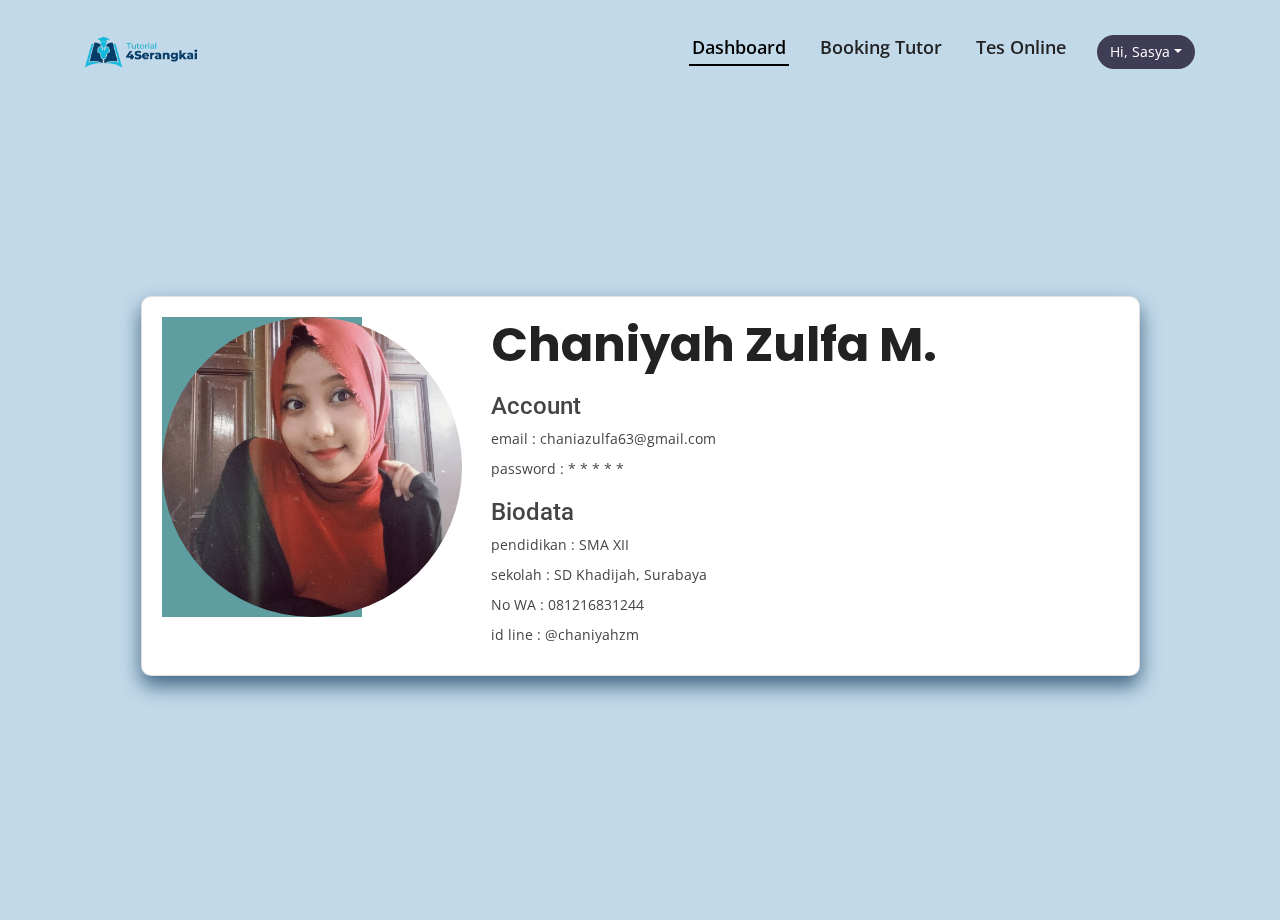
==== profil.html @ 1fc2e5b8 "profile dashboard done" ====
<!DOCTYPE html>
<html lang="en">

<head>
    <meta charset="utf-8">
    <meta content="width=device-width, initial-scale=1.0" name="viewport">

    <title>BOOKING</title>
    <meta content="" name="description">
    <meta content="" name="keywords">

    <!-- Favicons -->
    <link href="assets/img/favicon.png" rel="icon">
    <link href="assets/img/apple-touch-icon.png" rel="apple-touch-icon">

    <!-- Google Fonts -->
    <link href="https://fonts.googleapis.com/css?family=Open+Sans:300,300i,400,400i,600,600i,700,700i|Roboto:300,300i,400,400i,500,500i,600,600i,700,700i|Poppins:300,300i,400,400i,500,500i,600,600i,700,700i" rel="stylesheet">

    <!-- Vendor CSS Files -->
    <link href="assets/vendor/bootstrap/css/bootstrap.min.css" rel="stylesheet">
    <link href="assets/vendor/icofont/icofont.min.css" rel="stylesheet">
    <link href="assets/vendor/boxicons/css/boxicons.min.css" rel="stylesheet">
    <link href="assets/vendor/owl.carousel/assets/owl.carousel.min.css" rel="stylesheet">
    <link href="assets/vendor/venobox/venobox.css" rel="stylesheet">
    <link href="assets/vendor/aos/aos.css" rel="stylesheet">
    <link href="//netdna.bootstrapcdn.com/bootstrap/3.0.0/css/bootstrap.min.css" rel="stylesheet" id="bootstrap-css">
<script src="//netdna.bootstrapcdn.com/bootstrap/3.0.0/js/bootstrap.min.js"></script>
<script src="//code.jquery.com/jquery-1.11.1.min.js"></script>

    <!-- Template Main CSS File -->
    <link href="assets/css/style.css" rel="stylesheet">
    <link href="assets/css/profil_style.css" rel="stylesheet">

    <!-- =======================================================
  * Template Name: BizLand - v1.1.1
  * Template URL: https://bootstrapmade.com/bizland-bootstrap-business-template/
  * Author: BootstrapMade.com
  * License: https://bootstrapmade.com/license/
  ======================================================== -->
</head>

<body>


    <!-- ======= Header ======= -->
    <header id="header" class="fixed-top">
        <div class="container d-flex align-items-center">


            <!-- Uncomment below if you prefer to use an image logo -->
            <a href="index.html" class="logo mr-auto"><img src="assets/img/logo.png" alt=""></a>

            <nav class="nav-menu d-none d-lg-block">
                <ul>
                    <li class="active"><a class="btn-scroll" href="index.html">Dashboard</a></li>
                    <li><a class="btn-scroll" href="#produk">Booking Tutor</a></li>
                    <li><a class="btn-scroll" href="#services">Tes Online</a></li>
                    <li class="drop-down">
                        <button class="btn btn-ok btn-md dropdown-toggle" type="button" id="dropdownMenuButton" data-toggle="dropdown" aria-haspopup="true" aria-expanded="false">Hi, Sasya</button>
                        <ul>
                            <li><a href="#">Profil</a></li>
                            <li><a href="#">Logout</a></li>
                        </ul>
                    </li>
                  

                </ul>
            </nav>
            <!-- .nav-menu -->

        </div>
    </header>
    <!-- End Header -->

    <!-- ======= Hero Section ======= -->
    <section id="hero" class="d-flex" style="margin-top: 20px">
        <div class="container" data-aos="zoom-out" data-aos-delay="100" style=" display: flex;justify-content: center;align-items: center">
            <div class="card" style="">
                <div class="row">
                    <div class="col col-md-4">
                        <div class="firstinfo"><img src="assets/img/me.jpg"/>
                        </div>
                    </div>

                    <div class="col col-md-8">
                        <div class="profileinfo">
                          <h1>Chaniyah Zulfa M.</h1>
                          <h3>Account</h3>
                          <p class="bio">email : chaniazulfa63@gmail.com</p>
                          <p class="bio">password : * * * * *</p>

                          <h3>Biodata</h3>
                          <p class="bio">pendidikan : SMA XII</p>
                          <p class="bio">sekolah : SD Khadijah, Surabaya</p>
                          <p class="bio">No WA :  081216831244</p>
                          <p class="bio">id line : @chaniyahzm</p>

                        </div>
                    </div>

                </div>

              </div>
            </div>
            
        </div>
    </section>
    <!-- End Hero -->

    <!-- Vendor JS Files -->
    <script src="assets/vendor/jquery/jquery.min.js"></script>
    <script src="assets/vendor/bootstrap/js/bootstrap.bundle.min.js"></script>
    <script src="assets/vendor/jquery.easing/jquery.easing.min.js"></script>
    <script src="assets/vendor/php-email-form/validate.js"></script>
    <script src="assets/vendor/waypoints/jquery.waypoints.min.js"></script>
    <script src="assets/vendor/counterup/counterup.min.js"></script>
    <script src="assets/vendor/owl.carousel/owl.carousel.min.js"></script>
    <script src="assets/vendor/isotope-layout/isotope.pkgd.min.js"></script>
    <script src="assets/vendor/venobox/venobox.min.js"></script>
    <script src="assets/vendor/aos/aos.js"></script>

    <!-- Template Main JS File -->
    <script src="assets/js/main.js"></script>

</body>

</html>
---- assets/vendor/venobox/venobox.css ----
/* ------ venobox.css --------*/
.vbox-overlay *, .vbox-overlay *:before, .vbox-overlay *:after{
    -webkit-backface-visibility: hidden;
    -webkit-box-sizing:border-box;
    -moz-box-sizing:border-box;
    box-sizing:border-box;
}
.vbox-overlay * { 
    -webkit-backface-visibility: visible;
    backface-visibility: visible;
}
.vbox-overlay{
    display: -webkit-flex;
    display: flex;
    -webkit-flex-direction: column;
    flex-direction: column;
    -webkit-justify-content: center;
    justify-content: center;
    -webkit-align-items: center;
    align-items: center;
    position: fixed;
    left: 0;
    top: 0;
    bottom: 0;
    right: 0;
    z-index: 999999;
}

/* ----- navigation ----- */
.vbox-title{
    width: 100%;
    height: 40px;
    float: left;
    text-align: center;
    line-height: 28px;
    font-size: 12px;
    padding: 6px 50px;
    overflow: hidden;
    position: fixed;
    display: none;
    left: 0;
    z-index: 89;
}
.vbox-close{
    cursor: pointer;
    position: fixed;
    top: -1px;
    right: 0;
    width: 50px;
    height: 40px;
    padding: 6px;
    display: block;
    background-position:10px center;
    overflow: hidden;
    font-size: 24px;
    line-height: 1;
    text-align: center;
    z-index: 99;
}
.vbox-left{
    cursor: pointer;
    position: fixed;
    left: 0;
    height: 40px;
    overflow: hidden;
    line-height: 28px;
    font-size: 12px;
    z-index: 99;
    display: flex;
    align-items:center;
}
.vbox-num{
    display: inline-block;
    margin: 6px 0 6px 15px;
}
/* ----- Social share ----- */
.vbox-share{
    line-height: 28px;
    font-size: 12px;
    overflow: hidden;
    position: fixed;
    left: 0;
    z-index: 98;
    display: flex;
    align-items:center;
    justify-content: center;
    width: 100%;
    text-align: center;
}
.vbox-share svg{
    max-height: 28px;
    width: 28px;
    z-index: 10;
    margin-left: 12px;
    margin-top: 6px;
    margin-bottom: 6px;
    vertical-align: middle;
}


/* ----- navigation ARROWS ----- */
.vbox-next, .vbox-prev{
    position: fixed;
    top: 50%;
    margin-top: -15px;
    overflow: hidden;
    cursor: pointer;
    display: block;
    width: 45px;
    height: 45px;
    z-index: 99;
}
.vbox-next span, .vbox-prev span{
    position: relative;
    width: 20px;
    height: 20px;
    border: 2px solid transparent;
    border-top-color: #B6B6B6;
    border-right-color: #B6B6B6;
    text-indent: -100px;
    position: absolute;
    top: 8px;
    display: block;
}
.vbox-prev{
    left: 15px;
}
.vbox-next{
    right: 15px;
}
.vbox-prev span{
    left: 10px;
    -ms-transform: rotate(-135deg);
    -webkit-transform: rotate(-135deg);
    transform: rotate(-135deg);
}
.vbox-next span{
    -ms-transform: rotate(45deg);
    -webkit-transform: rotate(45deg);
    transform: rotate(45deg);
    right: 10px;
}
/* ------- inline window ------ */
.vbox-inline{
    width: 420px;
    height: 315px;
    height: 70vh;
    padding: 10px;
    background: #fff;
    margin: 0 auto;
    overflow: auto;
    text-align: left;
}
/* ------- Video & iFrames window ------ */
.venoframe{
    max-width: 100%;
    width: 100%;
    border: none;
    width: 100%;
    height: 260px;
    height: 70vh;
}
.venoframe.vbvid{
    height: 260px;
}
@media (min-width: 768px) {
    .venoframe, .vbox-inline{
        width: 90%;
        height: 360px;
        height: 70vh;
    }
    .venoframe.vbvid{
        width: 640px;
        height: 360px;
    }
}
@media (min-width: 992px) {
    .venoframe, .vbox-inline{
        max-width: 1200px;
        width: 80%;
        height: 540px;
        height: 70vh;
    }
    .venoframe.vbvid{
        width: 960px;
        height: 540px;
    }
}
/* 
Please do NOT edit this part! 
or at least read this note: http://i.imgur.com/7C0ws9e.gif
*/
.vbox-open{
    overflow: hidden;
}
.vbox-container{
    position: absolute;
    left: 0;
    right: 0;
    top: 0;
    bottom: 0;
    overflow-x: hidden;
    overflow-y: scroll;
    overflow-scrolling: touch;
    -webkit-overflow-scrolling: touch;
    z-index: 20;
    max-height: 100%;

}

.vbox-content{
    text-align: center;
    float: left;
    width: 100%;
    position: relative;
    overflow: hidden;
    padding: 20px 4%;
}
.vbox-container img{
    max-width: 100%;
    height: auto;
}
.vbox-figlio{
    box-shadow: 0 0 12px rgba(0,0,0,0.19), 0 6px 6px rgba(0,0,0,0.23);
    max-width: 100%;
    text-align: initial;
}
img.vbox-figlio{
    -webkit-user-select: none;
-khtml-user-select: none;
-moz-user-select: none;
-o-user-select: none;
user-select: none;
}
.vbox-content.swipe-left{
    margin-left: -200px !important;
}
.vbox-content.swipe-right{
    margin-left: 200px !important;
}
.vbox-animated{
    webkit-transition: margin 300ms ease-out;
    transition: margin 300ms ease-out;
}

/* ---------- preloader ----------
 * SPINKIT 
 * http://tobiasahlin.com/spinkit/
-------------------------------- */
.sk-double-bounce,.sk-rotating-plane{width:40px;height:40px;margin:40px auto}.sk-rotating-plane{background-color:#333;-webkit-animation:sk-rotatePlane 1.2s infinite ease-in-out;animation:sk-rotatePlane 1.2s infinite ease-in-out}@-webkit-keyframes sk-rotatePlane{0%{-webkit-transform:perspective(120px) rotateX(0) rotateY(0);transform:perspective(120px) rotateX(0) rotateY(0)}50%{-webkit-transform:perspective(120px) rotateX(-180.1deg) rotateY(0);transform:perspective(120px) rotateX(-180.1deg) rotateY(0)}100%{-webkit-transform:perspective(120px) rotateX(-180deg) rotateY(-179.9deg);transform:perspective(120px) rotateX(-180deg) rotateY(-179.9deg)}}@keyframes sk-rotatePlane{0%{-webkit-transform:perspective(120px) rotateX(0) rotateY(0);transform:perspective(120px) rotateX(0) rotateY(0)}50%{-webkit-transform:perspective(120px) rotateX(-180.1deg) rotateY(0);transform:perspective(120px) rotateX(-180.1deg) rotateY(0)}100%{-webkit-transform:perspective(120px) rotateX(-180deg) rotateY(-179.9deg);transform:perspective(120px) rotateX(-180deg) rotateY(-179.9deg)}}.sk-double-bounce{position:relative}.sk-double-bounce .sk-child{width:100%;height:100%;border-radius:50%;background-color:#333;opacity:.6;position:absolute;top:0;left:0;-webkit-animation:sk-doubleBounce 2s infinite ease-in-out;animation:sk-doubleBounce 2s infinite ease-in-out}.sk-chasing-dots .sk-child,.sk-spinner-pulse,.sk-three-bounce .sk-child{background-color:#333;border-radius:100%}.sk-double-bounce .sk-double-bounce2{-webkit-animation-delay:-1s;animation-delay:-1s}@-webkit-keyframes sk-doubleBounce{0%,100%{-webkit-transform:scale(0);transform:scale(0)}50%{-webkit-transform:scale(1);transform:scale(1)}}@keyframes sk-doubleBounce{0%,100%{-webkit-transform:scale(0);transform:scale(0)}50%{-webkit-transform:scale(1);transform:scale(1)}}.sk-wave{margin:40px auto;width:50px;height:40px;text-align:center;font-size:10px}.sk-wave .sk-rect{background-color:#333;height:100%;width:6px;display:inline-block;-webkit-animation:sk-waveStretchDelay 1.2s infinite ease-in-out;animation:sk-waveStretchDelay 1.2s infinite ease-in-out}.sk-wave .sk-rect1{-webkit-animation-delay:-1.2s;animation-delay:-1.2s}.sk-wave .sk-rect2{-webkit-animation-delay:-1.1s;animation-delay:-1.1s}.sk-wave .sk-rect3{-webkit-animation-delay:-1s;animation-delay:-1s}.sk-wave .sk-rect4{-webkit-animation-delay:-.9s;animation-delay:-.9s}.sk-wave .sk-rect5{-webkit-animation-delay:-.8s;animation-delay:-.8s}@-webkit-keyframes sk-waveStretchDelay{0%,100%,40%{-webkit-transform:scaleY(.4);transform:scaleY(.4)}20%{-webkit-transform:scaleY(1);transform:scaleY(1)}}@keyframes sk-waveStretchDelay{0%,100%,40%{-webkit-transform:scaleY(.4);transform:scaleY(.4)}20%{-webkit-transform:scaleY(1);transform:scaleY(1)}}.sk-wandering-cubes{margin:40px auto;width:40px;height:40px;position:relative}.sk-wandering-cubes .sk-cube{background-color:#333;width:10px;height:10px;position:absolute;top:0;left:0;-webkit-animation:sk-wanderingCube 1.8s ease-in-out -1.8s infinite both;animation:sk-wanderingCube 1.8s ease-in-out -1.8s infinite both}.sk-chasing-dots,.sk-spinner-pulse{width:40px;height:40px;margin:40px auto}.sk-wandering-cubes .sk-cube2{-webkit-animation-delay:-.9s;animation-delay:-.9s}@-webkit-keyframes sk-wanderingCube{0%{-webkit-transform:rotate(0);transform:rotate(0)}25%{-webkit-transform:translateX(30px) rotate(-90deg) scale(.5);transform:translateX(30px) rotate(-90deg) scale(.5)}50%{-webkit-transform:translateX(30px) translateY(30px) rotate(-179deg);transform:translateX(30px) translateY(30px) rotate(-179deg)}50.1%{-webkit-transform:translateX(30px) translateY(30px) rotate(-180deg);transform:translateX(30px) translateY(30px) rotate(-180deg)}75%{-webkit-transform:translateX(0) translateY(30px) rotate(-270deg) scale(.5);transform:translateX(0) translateY(30px) rotate(-270deg) scale(.5)}100%{-webkit-transform:rotate(-360deg);transform:rotate(-360deg)}}@keyframes sk-wanderingCube{0%{-webkit-transform:rotate(0);transform:rotate(0)}25%{-webkit-transform:translateX(30px) rotate(-90deg) scale(.5);transform:translateX(30px) rotate(-90deg) scale(.5)}50%{-webkit-transform:translateX(30px) translateY(30px) rotate(-179deg);transform:translateX(30px) translateY(30px) rotate(-179deg)}50.1%{-webkit-transform:translateX(30px) translateY(30px) rotate(-180deg);transform:translateX(30px) translateY(30px) rotate(-180deg)}75%{-webkit-transform:translateX(0) translateY(30px) rotate(-270deg) scale(.5);transform:translateX(0) translateY(30px) rotate(-270deg) scale(.5)}100%{-webkit-transform:rotate(-360deg);transform:rotate(-360deg)}}.sk-spinner-pulse{-webkit-animation:sk-pulseScaleOut 1s infinite ease-in-out;animation:sk-pulseScaleOut 1s infinite ease-in-out}@-webkit-keyframes sk-pulseScaleOut{0%{-webkit-transform:scale(0);transform:scale(0)}100%{-webkit-transform:scale(1);transform:scale(1);opacity:0}}@keyframes sk-pulseScaleOut{0%{-webkit-transform:scale(0);transform:scale(0)}100%{-webkit-transform:scale(1);transform:scale(1);opacity:0}}.sk-chasing-dots{position:relative;text-align:center;-webkit-animation:sk-chasingDotsRotate 2s infinite linear;animation:sk-chasingDotsRotate 2s infinite linear}.sk-chasing-dots .sk-child{width:60%;height:60%;display:inline-block;position:absolute;top:0;-webkit-animation:sk-chasingDotsBounce 2s infinite ease-in-out;animation:sk-chasingDotsBounce 2s infinite ease-in-out}.sk-chasing-dots .sk-dot2{top:auto;bottom:0;-webkit-animation-delay:-1s;animation-delay:-1s}@-webkit-keyframes sk-chasingDotsRotate{100%{-webkit-transform:rotate(360deg);transform:rotate(360deg)}}@keyframes sk-chasingDotsRotate{100%{-webkit-transform:rotate(360deg);transform:rotate(360deg)}}@-webkit-keyframes sk-chasingDotsBounce{0%,100%{-webkit-transform:scale(0);transform:scale(0)}50%{-webkit-transform:scale(1);transform:scale(1)}}@keyframes sk-chasingDotsBounce{0%,100%{-webkit-transform:scale(0);transform:scale(0)}50%{-webkit-transform:scale(1);transform:scale(1)}}.sk-three-bounce{margin:40px auto;width:80px;text-align:center}.sk-three-bounce .sk-child{width:20px;height:20px;display:inline-block;-webkit-animation:sk-three-bounce 1.4s ease-in-out 0s infinite both;animation:sk-three-bounce 1.4s ease-in-out 0s infinite both}.sk-circle .sk-child:before,.sk-fading-circle .sk-circle:before{display:block;border-radius:100%;content:'';background-color:#333}.sk-three-bounce .sk-bounce1{-webkit-animation-delay:-.32s;animation-delay:-.32s}.sk-three-bounce .sk-bounce2{-webkit-animation-delay:-.16s;animation-delay:-.16s}@-webkit-keyframes sk-three-bounce{0%,100%,80%{-webkit-transform:scale(0);transform:scale(0)}40%{-webkit-transform:scale(1);transform:scale(1)}}@keyframes sk-three-bounce{0%,100%,80%{-webkit-transform:scale(0);transform:scale(0)}40%{-webkit-transform:scale(1);transform:scale(1)}}.sk-circle{margin:40px auto;width:40px;height:40px;position:relative}.sk-circle .sk-child{width:100%;height:100%;position:absolute;left:0;top:0}.sk-circle .sk-child:before{margin:0 auto;width:15%;height:15%;-webkit-animation:sk-circleBounceDelay 1.2s infinite ease-in-out both;animation:sk-circleBounceDelay 1.2s infinite ease-in-out both}.sk-circle .sk-circle2{-webkit-transform:rotate(30deg);-ms-transform:rotate(30deg);transform:rotate(30deg)}.sk-circle .sk-circle3{-webkit-transform:rotate(60deg);-ms-transform:rotate(60deg);transform:rotate(60deg)}.sk-circle .sk-circle4{-webkit-transform:rotate(90deg);-ms-transform:rotate(90deg);transform:rotate(90deg)}.sk-circle .sk-circle5{-webkit-transform:rotate(120deg);-ms-transform:rotate(120deg);transform:rotate(120deg)}.sk-circle .sk-circle6{-webkit-transform:rotate(150deg);-ms-transform:rotate(150deg);transform:rotate(150deg)}.sk-circle .sk-circle7{-webkit-transform:rotate(180deg);-ms-transform:rotate(180deg);transform:rotate(180deg)}.sk-circle .sk-circle8{-webkit-transform:rotate(210deg);-ms-transform:rotate(210deg);transform:rotate(210deg)}.sk-circle .sk-circle9{-webkit-transform:rotate(240deg);-ms-transform:rotate(240deg);transform:rotate(240deg)}.sk-circle .sk-circle10{-webkit-transform:rotate(270deg);-ms-transform:rotate(270deg);transform:rotate(270deg)}.sk-circle .sk-circle11{-webkit-transform:rotate(300deg);-ms-transform:rotate(300deg);transform:rotate(300deg)}.sk-circle .sk-circle12{-webkit-transform:rotate(330deg);-ms-transform:rotate(330deg);transform:rotate(330deg)}.sk-circle .sk-circle2:before{-webkit-animation-delay:-1.1s;animation-delay:-1.1s}.sk-circle .sk-circle3:before{-webkit-animation-delay:-1s;animation-delay:-1s}.sk-circle .sk-circle4:before{-webkit-animation-delay:-.9s;animation-delay:-.9s}.sk-circle .sk-circle5:before{-webkit-animation-delay:-.8s;animation-delay:-.8s}.sk-circle .sk-circle6:before{-webkit-animation-delay:-.7s;animation-delay:-.7s}.sk-circle .sk-circle7:before{-webkit-animation-delay:-.6s;animation-delay:-.6s}.sk-circle .sk-circle8:before{-webkit-animation-delay:-.5s;animation-delay:-.5s}.sk-circle .sk-circle9:before{-webkit-animation-delay:-.4s;animation-delay:-.4s}.sk-circle .sk-circle10:before{-webkit-animation-delay:-.3s;animation-delay:-.3s}.sk-circle .sk-circle11:before{-webkit-animation-delay:-.2s;animation-delay:-.2s}.sk-circle .sk-circle12:before{-webkit-animation-delay:-.1s;animation-delay:-.1s}@-webkit-keyframes sk-circleBounceDelay{0%,100%,80%{-webkit-transform:scale(0);transform:scale(0)}40%{-webkit-transform:scale(1);transform:scale(1)}}@keyframes sk-circleBounceDelay{0%,100%,80%{-webkit-transform:scale(0);transform:scale(0)}40%{-webkit-transform:scale(1);transform:scale(1)}}.sk-cube-grid{width:40px;height:40px;margin:40px auto}.sk-cube-grid .sk-cube{width:33.33%;height:33.33%;background-color:#333;float:left;-webkit-animation:sk-cubeGridScaleDelay 1.3s infinite ease-in-out;animation:sk-cubeGridScaleDelay 1.3s infinite ease-in-out}.sk-cube-grid .sk-cube1{-webkit-animation-delay:.2s;animation-delay:.2s}.sk-cube-grid .sk-cube2{-webkit-animation-delay:.3s;animation-delay:.3s}.sk-cube-grid .sk-cube3{-webkit-animation-delay:.4s;animation-delay:.4s}.sk-cube-grid .sk-cube4{-webkit-animation-delay:.1s;animation-delay:.1s}.sk-cube-grid .sk-cube5{-webkit-animation-delay:.2s;animation-delay:.2s}.sk-cube-grid .sk-cube6{-webkit-animation-delay:.3s;animation-delay:.3s}.sk-cube-grid .sk-cube7{-webkit-animation-delay:0ms;animation-delay:0ms}.sk-cube-grid .sk-cube8{-webkit-animation-delay:.1s;animation-delay:.1s}.sk-cube-grid .sk-cube9{-webkit-animation-delay:.2s;animation-delay:.2s}@-webkit-keyframes sk-cubeGridScaleDelay{0%,100%,70%{-webkit-transform:scale3D(1,1,1);transform:scale3D(1,1,1)}35%{-webkit-transform:scale3D(0,0,1);transform:scale3D(0,0,1)}}@keyframes sk-cubeGridScaleDelay{0%,100%,70%{-webkit-transform:scale3D(1,1,1);transform:scale3D(1,1,1)}35%{-webkit-transform:scale3D(0,0,1);transform:scale3D(0,0,1)}}.sk-fading-circle{margin:40px auto;width:40px;height:40px;position:relative}.sk-fading-circle .sk-circle{width:100%;height:100%;position:absolute;left:0;top:0}.sk-fading-circle .sk-circle:before{margin:0 auto;width:15%;height:15%;-webkit-animation:sk-circleFadeDelay 1.2s infinite ease-in-out both;animation:sk-circleFadeDelay 1.2s infinite ease-in-out both}.sk-fading-circle .sk-circle2{-webkit-transform:rotate(30deg);-ms-transform:rotate(30deg);transform:rotate(30deg)}.sk-fading-circle .sk-circle3{-webkit-transform:rotate(60deg);-ms-transform:rotate(60deg);transform:rotate(60deg)}.sk-fading-circle .sk-circle4{-webkit-transform:rotate(90deg);-ms-transform:rotate(90deg);transform:rotate(90deg)}.sk-fading-circle .sk-circle5{-webkit-transform:rotate(120deg);-ms-transform:rotate(120deg);transform:rotate(120deg)}.sk-fading-circle .sk-circle6{-webkit-transform:rotate(150deg);-ms-transform:rotate(150deg);transform:rotate(150deg)}.sk-fading-circle .sk-circle7{-webkit-transform:rotate(180deg);-ms-transform:rotate(180deg);transform:rotate(180deg)}.sk-fading-circle .sk-circle8{-webkit-transform:rotate(210deg);-ms-transform:rotate(210deg);transform:rotate(210deg)}.sk-fading-circle .sk-circle9{-webkit-transform:rotate(240deg);-ms-transform:rotate(240deg);transform:rotate(240deg)}.sk-fading-circle .sk-circle10{-webkit-transform:rotate(270deg);-ms-transform:rotate(270deg);transform:rotate(270deg)}.sk-fading-circle .sk-circle11{-webkit-transform:rotate(300deg);-ms-transform:rotate(300deg);transform:rotate(300deg)}.sk-fading-circle .sk-circle12{-webkit-transform:rotate(330deg);-ms-transform:rotate(330deg);transform:rotate(330deg)}.sk-fading-circle .sk-circle2:before{-webkit-animation-delay:-1.1s;animation-delay:-1.1s}.sk-fading-circle .sk-circle3:before{-webkit-animation-delay:-1s;animation-delay:-1s}.sk-fading-circle .sk-circle4:before{-webkit-animation-delay:-.9s;animation-delay:-.9s}.sk-fading-circle .sk-circle5:before{-webkit-animation-delay:-.8s;animation-delay:-.8s}.sk-fading-circle .sk-circle6:before{-webkit-animation-delay:-.7s;animation-delay:-.7s}.sk-fading-circle .sk-circle7:before{-webkit-animation-delay:-.6s;animation-delay:-.6s}.sk-fading-circle .sk-circle8:before{-webkit-animation-delay:-.5s;animation-delay:-.5s}.sk-fading-circle .sk-circle9:before{-webkit-animation-delay:-.4s;animation-delay:-.4s}.sk-fading-circle .sk-circle10:before{-webkit-animation-delay:-.3s;animation-delay:-.3s}.sk-fading-circle .sk-circle11:before{-webkit-animation-delay:-.2s;animation-delay:-.2s}.sk-fading-circle .sk-circle12:before{-webkit-animation-delay:-.1s;animation-delay:-.1s}@-webkit-keyframes sk-circleFadeDelay{0%,100%,39%{opacity:0}40%{opacity:1}}@keyframes sk-circleFadeDelay{0%,100%,39%{opacity:0}40%{opacity:1}}.sk-folding-cube{margin:40px auto;width:40px;height:40px;position:relative;-webkit-transform:rotateZ(45deg);transform:rotateZ(45deg)}.sk-folding-cube .sk-cube{float:left;width:50%;height:50%;position:relative;-webkit-transform:scale(1.1);-ms-transform:scale(1.1);transform:scale(1.1)}.sk-folding-cube .sk-cube:before{content:'';position:absolute;top:0;left:0;width:100%;height:100%;background-color:#333;-webkit-animation:sk-foldCubeAngle 2.4s infinite linear both;animation:sk-foldCubeAngle 2.4s infinite linear both;-webkit-transform-origin:100% 100%;-ms-transform-origin:100% 100%;transform-origin:100% 100%}.sk-folding-cube .sk-cube2{-webkit-transform:scale(1.1) rotateZ(90deg);transform:scale(1.1) rotateZ(90deg)}.sk-folding-cube .sk-cube3{-webkit-transform:scale(1.1) rotateZ(180deg);transform:scale(1.1) rotateZ(180deg)}.sk-folding-cube .sk-cube4{-webkit-transform:scale(1.1) rotateZ(270deg);transform:scale(1.1) rotateZ(270deg)}.sk-folding-cube .sk-cube2:before{-webkit-animation-delay:.3s;animation-delay:.3s}.sk-folding-cube .sk-cube3:before{-webkit-animation-delay:.6s;animation-delay:.6s}.sk-folding-cube .sk-cube4:before{-webkit-animation-delay:.9s;animation-delay:.9s}@-webkit-keyframes sk-foldCubeAngle{0%,10%{-webkit-transform:perspective(140px) rotateX(-180deg);transform:perspective(140px) rotateX(-180deg);opacity:0}25%,75%{-webkit-transform:perspective(140px) rotateX(0);transform:perspective(140px) rotateX(0);opacity:1}100%,90%{-webkit-transform:perspective(140px) rotateY(180deg);transform:perspective(140px) rotateY(180deg);opacity:0}}@keyframes sk-foldCubeAngle{0%,10%{-webkit-transform:perspective(140px) rotateX(-180deg);transform:perspective(140px) rotateX(-180deg);opacity:0}25%,75%{-webkit-transform:perspective(140px) rotateX(0);transform:perspective(140px) rotateX(0);opacity:1}100%,90%{-webkit-transform:perspective(140px) rotateY(180deg);transform:perspective(140px) rotateY(180deg);opacity:0}}
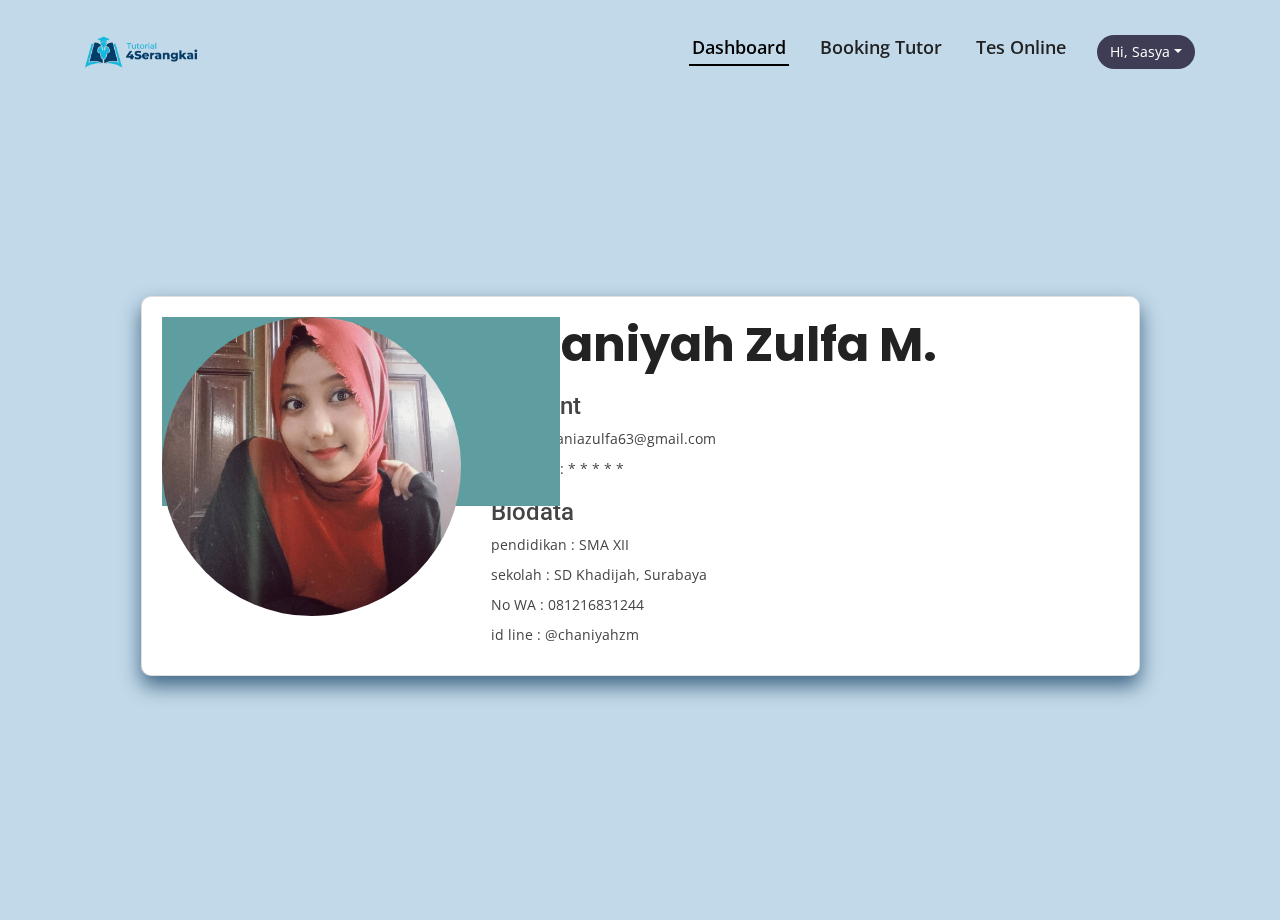
==== commit 099b30f5: "update profile" ====
--- a/profil.html
+++ b/profil.html
@@ -24,8 +24,8 @@
     <link href="assets/vendor/venobox/venobox.css" rel="stylesheet">
     <link href="assets/vendor/aos/aos.css" rel="stylesheet">
     <link href="//netdna.bootstrapcdn.com/bootstrap/3.0.0/css/bootstrap.min.css" rel="stylesheet" id="bootstrap-css">
-<script src="//netdna.bootstrapcdn.com/bootstrap/3.0.0/js/bootstrap.min.js"></script>
-<script src="//code.jquery.com/jquery-1.11.1.min.js"></script>
+    <script src="//netdna.bootstrapcdn.com/bootstrap/3.0.0/js/bootstrap.min.js"></script>
+    <script src="//code.jquery.com/jquery-1.11.1.min.js"></script>
 
     <!-- Template Main CSS File -->
     <link href="assets/css/style.css" rel="stylesheet">
@@ -77,12 +77,12 @@
         <div class="container" data-aos="zoom-out" data-aos-delay="100" style=" display: flex;justify-content: center;align-items: center">
             <div class="card" style="">
                 <div class="row">
-                    <div class="col col-md-4">
+                    <div class="col-lg-4">
                         <div class="firstinfo"><img src="assets/img/me.jpg"/>
                         </div>
                     </div>
 
-                    <div class="col col-md-8">
+                    <div class="col-lg-8">
                         <div class="profileinfo">
                           <h1>Chaniyah Zulfa M.</h1>
                           <h3>Account</h3>
--- a/assets/css/style.css
+++ b/assets/css/style.css
@@ -24,12 +24,11 @@
     text-decoration: none;
 }
 
-
 .btn-ok {
     background-color: #3F3D55;
     border-radius: 50px;
     color: white;
-   /* margin-bottom: 100%;
+    /* margin-bottom: 100%;
 */
 }
 
@@ -95,42 +94,6 @@
     }
 }
 
-
-/*--------------------------------------------------------------
-# Back to top button
---------------------------------------------------------------*/
-
-.back-to-top {
-    position: fixed;
-    display: none;
-    right: 15px;
-    bottom: 15px;
-    z-index: 99999;
-}
-
-.back-to-top i {
-    display: flex;
-    align-items: center;
-    justify-content: center;
-    font-size: 24px;
-    width: 40px;
-    height: 40px;
-    border-radius: 4px;
-    background: #106eea;
-    color: #fff;
-    transition: all 0.4s;
-}
-
-.back-to-top i:hover {
-    background: #3284f1;
-    color: #fff;
-}
-
-
-/*--------------------------------------------------------------
-# Disable aos animation delay on mobile devices
---------------------------------------------------------------*/
-
 @media screen and (max-width: 768px) {
     [data-aos-delay] {
         transition-delay: 0 !important;
@@ -321,7 +284,6 @@
 .nav-menu .drop-down li {
     min-width: 180px;
     position: relative;
-
 }
 
 .nav-menu .drop-down ul a {
@@ -498,18 +460,12 @@
     width: 100%;
     height: 100vh;
     background: #C2D9E9 top left;
-    background-size: cover;
     position: relative;
 }
 
 #hero:before {
-    content: "";
     background: #C2D9E9;
     position: relative;
-    bottom: 0;
-    top: 0;
-    left: 0;
-    right: 0;
 }
 
 #hero .card-custom {
@@ -535,7 +491,7 @@
 
 @media (max-width: 992px) {
     #hero .container {
-        padding-top: 58px;
+        padding-top: 40px;
     }
 }
 
@@ -607,1236 +563,4 @@
     .section-title p {
         width: 50%;
     }
-}
-
-
-/*--------------------------------------------------------------
-# Breadcrumbs
---------------------------------------------------------------*/
-
-.breadcrumbs {
-    padding: 20px 0;
-    background-color: #f1f6fe;
-    min-height: 40px;
-    margin-top: 134px;
-}
-
-@media (max-width: 992px) {
-    .breadcrumbs {
-        margin-top: 58px;
-    }
-}
-
-.breadcrumbs h2 {
-    font-size: 24px;
-    font-weight: 300;
-    margin: 0;
-}
-
-@media (max-width: 992px) {
-    .breadcrumbs h2 {
-        margin: 0 0 10px 0;
-    }
-}
-
-.breadcrumbs ol {
-    display: flex;
-    flex-wrap: wrap;
-    list-style: none;
-    padding: 0;
-    margin: 0;
-    font-size: 14px;
-}
-
-.breadcrumbs ol li+li {
-    padding-left: 10px;
-}
-
-.breadcrumbs ol li+li::before {
-    display: inline-block;
-    padding-right: 10px;
-    color: #6c757d;
-    content: "/";
-}
-
-@media (max-width: 768px) {
-    .breadcrumbs .d-flex {
-        display: block !important;
-    }
-    .breadcrumbs ol {
-        display: block;
-    }
-    .breadcrumbs ol li {
-        display: inline-block;
-    }
-}
-
-
-/*--------------------------------------------------------------
-# Featured Services
---------------------------------------------------------------*/
-
-.featured-services .icon-box {
-    padding: 30px;
-    position: relative;
-    overflow: hidden;
-    background: #fff;
-    box-shadow: 0 0 29px 0 rgba(68, 88, 144, 0.12);
-    transition: all 0.3s ease-in-out;
-    border-radius: 8px;
-    z-index: 1;
-}
-
-.featured-services .icon-box::before {
-    content: '';
-    position: absolute;
-    background: #cbe0fb;
-    right: 0;
-    left: 0;
-    bottom: 0;
-    top: 100%;
-    transition: all 0.3s;
-    z-index: -1;
-}
-
-.featured-services .icon-box:hover::before {
-    background: #106eea;
-    top: 0;
-    border-radius: 0px;
-}
-
-.featured-services .icon {
-    margin-bottom: 15px;
-}
-
-.featured-services .icon i {
-    font-size: 48px;
-    line-height: 1;
-    color: #106eea;
-    transition: all 0.3s ease-in-out;
-}
-
-.featured-services .title {
-    font-weight: 700;
-    margin-bottom: 15px;
-    font-size: 18px;
-}
-
-.featured-services .title a {
-    color: #111;
-}
-
-.featured-services .description {
-    font-size: 15px;
-    line-height: 28px;
-    margin-bottom: 0;
-}
-
-.featured-services .icon-box:hover .title a,
-.featured-services .icon-box:hover .description {
-    color: #fff;
-}
-
-.featured-services .icon-box:hover .icon i {
-    color: #fff;
-}
-
-
-/*--------------------------------------------------------------
-# About
---------------------------------------------------------------*/
-
-.about .content h3 {
-    font-weight: 600;
-    font-size: 26px;
-}
-
-.about .content ul {
-    list-style: none;
-    padding: 0;
-}
-
-.about .content ul li {
-    display: flex;
-    align-items: flex-start;
-    margin-bottom: 35px;
-}
-
-.about .content ul li:first-child {
-    margin-top: 35px;
-}
-
-.about .content ul i {
-    background: #fff;
-    box-shadow: 0px 6px 15px rgba(16, 110, 234, 0.12);
-    font-size: 24px;
-    padding: 20px;
-    margin-right: 15px;
-    color: #106eea;
-    border-radius: 50px;
-}
-
-.about .content ul h5 {
-    font-size: 18px;
-    color: #555555;
-}
-
-.about .content ul p {
-    font-size: 15px;
-}
-
-.about .content p:last-child {
-    margin-bottom: 0;
-}
-
-
-/*--------------------------------------------------------------
-# Skills
---------------------------------------------------------------*/
-
-.skills .progress {
-    height: 50px;
-    display: block;
-    background: none;
-}
-
-.skills .progress .skill {
-    padding: 10px 0;
-    margin: 0 0 6px 0;
-    text-transform: uppercase;
-    display: block;
-    font-weight: 600;
-    font-family: "Poppins", sans-serif;
-    color: #222222;
-}
-
-.skills .progress .skill .val {
-    float: right;
-    font-style: normal;
-}
-
-.skills .progress-bar-wrap {
-    background: #e2eefd;
-}
-
-.skills .progress-bar {
-    width: 1px;
-    height: 10px;
-    transition: .9s;
-    background-color: #106eea;
-}
-
-
-/*--------------------------------------------------------------
-# Counts
---------------------------------------------------------------*/
-
-.counts {
-    padding: 70px 0 60px;
-}
-
-.counts .count-box {
-    padding: 30px 30px 25px 30px;
-    width: 100%;
-    position: relative;
-    text-align: center;
-    background: #f1f6fe;
-}
-
-.counts .count-box i {
-    position: absolute;
-    top: -28px;
-    left: 50%;
-    transform: translateX(-50%);
-    font-size: 24px;
-    background: #106eea;
-    padding: 12px;
-    color: #fff;
-    border-radius: 50px;
-    border: 5px solid #fff;
-}
-
-.counts .count-box span {
-    font-size: 36px;
-    display: block;
-    font-weight: 600;
-    color: #062b5b;
-}
-
-.counts .count-box p {
-    padding: 0;
-    margin: 0;
-    font-family: "Roboto", sans-serif;
-    font-size: 14px;
-}
-
-
-/*--------------------------------------------------------------
-# Clients
---------------------------------------------------------------*/
-
-.clients {
-    padding: 15px 0;
-    text-align: center;
-}
-
-.clients img {
-    max-width: 45%;
-    transition: all 0.4s ease-in-out;
-    display: inline-block;
-    padding: 15px 0;
-}
-
-.clients img:hover {
-    transform: scale(1.15);
-}
-
-@media (max-width: 768px) {
-    .clients img {
-        max-width: 40%;
-    }
-}
-
-
-/*--------------------------------------------------------------
-# Services
---------------------------------------------------------------*/
-
-.services .icon-box {
-    text-align: center;
-    border: 1px solid #e2eefd;
-    padding: 80px 20px;
-    transition: all ease-in-out 0.3s;
-    background: #fff;
-}
-
-.services .icon-box .icon {
-    margin: 0 auto;
-    width: 64px;
-    height: 64px;
-    background: #f1f6fe;
-    border-radius: 4px;
-    border: 1px solid #deebfd;
-    display: flex;
-    align-items: center;
-    justify-content: center;
-    margin-bottom: 20px;
-    transition: ease-in-out 0.3s;
-}
-
-.services .icon-box .icon i {
-    color: #3b8af2;
-    font-size: 28px;
-    transition: ease-in-out 0.3s;
-}
-
-.services .icon-box h4 {
-    font-weight: 700;
-    margin-bottom: 15px;
-    font-size: 24px;
-}
-
-.services .icon-box h4 a {
-    color: #222222;
-    transition: ease-in-out 0.3s;
-}
-
-.services .icon-box p {
-    line-height: 24px;
-    font-size: 14px;
-    margin-bottom: 0;
-}
-
-.services .icon-box:hover {
-    border-color: #fff;
-    box-shadow: 0px 0 25px 0 rgba(16, 110, 234, 0.1);
-}
-
-.services .icon-box:hover h4 a,
-.services .icon-box:hover .icon i {
-    color: #106eea;
-}
-
-.services .icon-box:hover .icon {
-    border-color: #106eea;
-}
-
-
-/*--------------------------------------------------------------
-# Testimonials
---------------------------------------------------------------*/
-
-.testimonials {
-    padding: 80px 0;
-    background: url("../img/testimonials-bg.jpg") no-repeat;
-    background-position: center center;
-    background-size: cover;
-    position: relative;
-}
-
-.testimonials::before {
-    content: "";
-    position: absolute;
-    left: 0;
-    right: 0;
-    top: 0;
-    bottom: 0;
-    background: rgba(0, 0, 0, 0.7);
-}
-
-.testimonials .section-header {
-    margin-bottom: 40px;
-}
-
-.testimonials .testimonial-item {
-    text-align: center;
-    color: #fff;
-}
-
-.testimonials .testimonial-item .testimonial-img {
-    width: 100px;
-    border-radius: 50%;
-    border: 6px solid rgba(255, 255, 255, 0.15);
-    margin: 0 auto;
-}
-
-.testimonials .testimonial-item h3 {
-    font-size: 20px;
-    font-weight: bold;
-    margin: 10px 0 5px 0;
-    color: #fff;
-}
-
-.testimonials .testimonial-item h4 {
-    font-size: 14px;
-    color: #ddd;
-    margin: 0 0 15px 0;
-}
-
-.testimonials .testimonial-item .quote-icon-left,
-.testimonials .testimonial-item .quote-icon-right {
-    color: rgba(255, 255, 255, 0.4);
-    font-size: 26px;
-}
-
-.testimonials .testimonial-item .quote-icon-left {
-    display: inline-block;
-    left: -5px;
-    position: relative;
-}
-
-.testimonials .testimonial-item .quote-icon-right {
-    display: inline-block;
-    right: -5px;
-    position: relative;
-    top: 10px;
-}
-
-.testimonials .testimonial-item p {
-    font-style: italic;
-    margin: 0 auto 15px auto;
-    color: #eee;
-}
-
-.testimonials .owl-nav,
-.testimonials .owl-dots {
-    margin-top: 5px;
-    text-align: center;
-}
-
-.testimonials .owl-dot {
-    display: inline-block;
-    margin: 0 5px;
-    width: 12px;
-    height: 12px;
-    border-radius: 50%;
-    background-color: rgba(255, 255, 255, 0.4) !important;
-}
-
-.testimonials .owl-dot.active {
-    background-color: #106eea !important;
-}
-
-@media (min-width: 1024px) {
-    .testimonials {
-        background-attachment: fixed;
-    }
-}
-
-@media (min-width: 992px) {
-    .testimonials .testimonial-item p {
-        width: 80%;
-    }
-}
-
-
-/*--------------------------------------------------------------
-# Portfolio
---------------------------------------------------------------*/
-
-.portfolio #portfolio-flters {
-    padding: 0;
-    margin: 0 auto 15px auto;
-    list-style: none;
-    text-align: center;
-    border-radius: 50px;
-    padding: 2px 15px;
-}
-
-.portfolio #portfolio-flters li {
-    cursor: pointer;
-    display: inline-block;
-    padding: 10px 15px 8px 15px;
-    font-size: 16px;
-    font-weight: 600;
-    line-height: 1;
-    text-transform: uppercase;
-    color: #444444;
-    margin-bottom: 5px;
-    transition: all 0.3s ease-in-out;
-}
-
-.portfolio #portfolio-flters li:hover,
-.portfolio #portfolio-flters li.filter-active {
-    color: #106eea;
-}
-
-.portfolio #portfolio-flters li:last-child {
-    margin-right: 0;
-}
-
-.portfolio .portfolio-item {
-    margin-bottom: 30px;
-}
-
-.portfolio .portfolio-item .portfolio-info {
-    opacity: 0;
-    position: absolute;
-    left: 30px;
-    right: 30px;
-    bottom: 0;
-    z-index: 3;
-    transition: all ease-in-out 0.3s;
-    background: rgba(255, 255, 255, 0.9);
-    padding: 15px;
-}
-
-.portfolio .portfolio-item .portfolio-info h4 {
-    font-size: 18px;
-    color: #fff;
-    font-weight: 600;
-    color: #222222;
-}
-
-.portfolio .portfolio-item .portfolio-info p {
-    color: #555555;
-    font-size: 14px;
-    margin-bottom: 0;
-}
-
-.portfolio .portfolio-item .portfolio-info .preview-link,
-.portfolio .portfolio-item .portfolio-info .details-link {
-    position: absolute;
-    right: 40px;
-    font-size: 24px;
-    top: calc(50% - 18px);
-    color: #3c3c3c;
-}
-
-.portfolio .portfolio-item .portfolio-info .preview-link:hover,
-.portfolio .portfolio-item .portfolio-info .details-link:hover {
-    color: #106eea;
-}
-
-.portfolio .portfolio-item .portfolio-info .details-link {
-    right: 10px;
-}
-
-.portfolio .portfolio-item .portfolio-links {
-    opacity: 0;
-    left: 0;
-    right: 0;
-    text-align: center;
-    z-index: 3;
-    position: absolute;
-    transition: all ease-in-out 0.3s;
-}
-
-.portfolio .portfolio-item .portfolio-links a {
-    color: #fff;
-    margin: 0 2px;
-    font-size: 28px;
-    display: inline-block;
-    transition: 0.3s;
-}
-
-.portfolio .portfolio-item .portfolio-links a:hover {
-    color: #6ba7f5;
-}
-
-.portfolio .portfolio-item:hover .portfolio-info {
-    opacity: 1;
-    bottom: 20px;
-}
-
-
-/*--------------------------------------------------------------
-# Portfolio Details
---------------------------------------------------------------*/
-
-.portfolio-details {
-    padding-top: 30px;
-}
-
-.portfolio-details .portfolio-details-container {
-    position: relative;
-}
-
-.portfolio-details .portfolio-details-carousel {
-    position: relative;
-    z-index: 1;
-}
-
-.portfolio-details .portfolio-details-carousel .owl-nav,
-.portfolio-details .portfolio-details-carousel .owl-dots {
-    margin-top: 5px;
-    text-align: left;
-}
-
-.portfolio-details .portfolio-details-carousel .owl-dot {
-    display: inline-block;
-    margin: 0 10px 0 0;
-    width: 12px;
-    height: 12px;
-    border-radius: 50%;
-    background-color: #ddd !important;
-}
-
-.portfolio-details .portfolio-details-carousel .owl-dot.active {
-    background-color: #106eea !important;
-}
-
-.portfolio-details .portfolio-info {
-    padding: 30px;
-    position: absolute;
-    right: 0;
-    bottom: -70px;
-    background: #fff;
-    box-shadow: 0px 2px 15px rgba(0, 0, 0, 0.1);
-    z-index: 2;
-}
-
-.portfolio-details .portfolio-info h3 {
-    font-size: 22px;
-    font-weight: 700;
-    margin-bottom: 20px;
-    padding-bottom: 20px;
-    border-bottom: 1px solid #eee;
-}
-
-.portfolio-details .portfolio-info ul {
-    list-style: none;
-    padding: 0;
-    font-size: 15px;
-}
-
-.portfolio-details .portfolio-info ul li+li {
-    margin-top: 10px;
-}
-
-.portfolio-details .portfolio-description {
-    padding-top: 50px;
-}
-
-.portfolio-details .portfolio-description h2 {
-    width: 50%;
-    font-size: 26px;
-    font-weight: 700;
-    margin-bottom: 20px;
-}
-
-.portfolio-details .portfolio-description p {
-    padding: 0 0 0 0;
-}
-
-@media (max-width: 768px) {
-    .portfolio-details .portfolio-description h2 {
-        width: 100%;
-    }
-    .portfolio-details .portfolio-info {
-        position: static;
-        margin-top: 30px;
-    }
-}
-
-
-/*--------------------------------------------------------------
-# Team
---------------------------------------------------------------*/
-
-.team {
-    padding: 60px 0;
-}
-
-.team .member {
-    margin-bottom: 20px;
-    overflow: hidden;
-    border-radius: 4px;
-    background: #fff;
-    box-shadow: 0px 2px 15px rgba(16, 110, 234, 0.15);
-}
-
-.team .member .member-img {
-    position: relative;
-    overflow: hidden;
-}
-
-.team .member .social {
-    position: absolute;
-    left: 0;
-    bottom: 30px;
-    right: 0;
-    opacity: 0;
-    transition: ease-in-out 0.3s;
-    text-align: center;
-}
-
-.team .member .social a {
-    transition: color 0.3s;
-    color: #222222;
-    margin: 0 3px;
-    padding-top: 7px;
-    border-radius: 4px;
-    width: 36px;
-    height: 36px;
-    background: rgba(16, 110, 234, 0.8);
-    display: inline-block;
-    transition: ease-in-out 0.3s;
-    color: #fff;
-}
-
-.team .member .social a:hover {
-    background: #3b8af2;
-}
-
-.team .member .social i {
-    font-size: 18px;
-}
-
-.team .member .member-info {
-    padding: 25px 15px;
-}
-
-.team .member .member-info h4 {
-    font-weight: 700;
-    margin-bottom: 5px;
-    font-size: 18px;
-    color: #222222;
-}
-
-.team .member .member-info span {
-    display: block;
-    font-size: 13px;
-    font-weight: 400;
-    color: #aaaaaa;
-}
-
-.team .member .member-info p {
-    font-style: italic;
-    font-size: 14px;
-    line-height: 26px;
-    color: #777777;
-}
-
-.team .member:hover .social {
-    opacity: 1;
-    bottom: 15px;
-}
-
-
-/*--------------------------------------------------------------
-# Pricing
---------------------------------------------------------------*/
-
-.pricing .box {
-    padding: 20px;
-    background: #fff;
-    text-align: center;
-    box-shadow: 0px 0px 4px rgba(0, 0, 0, 0.12);
-    border-radius: 5px;
-    position: relative;
-    overflow: hidden;
-}
-
-.pricing .box h3 {
-    font-weight: 400;
-    margin: -20px -20px 20px -20px;
-    padding: 20px 15px;
-    font-size: 16px;
-    font-weight: 600;
-    color: #777777;
-    background: #f8f8f8;
-}
-
-.pricing .box h4 {
-    font-size: 36px;
-    color: #106eea;
-    font-weight: 600;
-    font-family: "Poppins", sans-serif;
-    margin-bottom: 20px;
-}
-
-.pricing .box h4 sup {
-    font-size: 20px;
-    top: -15px;
-    left: -3px;
-}
-
-.pricing .box h4 span {
-    color: #bababa;
-    font-size: 16px;
-    font-weight: 300;
-}
-
-.pricing .box ul {
-    padding: 0;
-    list-style: none;
-    color: #444444;
-    text-align: center;
-    line-height: 20px;
-    font-size: 14px;
-}
-
-.pricing .box ul li {
-    padding-bottom: 16px;
-}
-
-.pricing .box ul i {
-    color: #106eea;
-    font-size: 18px;
-    padding-right: 4px;
-}
-
-.pricing .box ul .na {
-    color: #ccc;
-    text-decoration: line-through;
-}
-
-.pricing .btn-wrap {
-    margin: 20px -20px -20px -20px;
-    padding: 20px 15px;
-    background: #f8f8f8;
-    text-align: center;
-}
-
-.pricing .btn-buy {
-    background: #106eea;
-    display: inline-block;
-    padding: 8px 35px 10px 35px;
-    border-radius: 4px;
-    color: #fff;
-    transition: none;
-    font-size: 14px;
-    font-weight: 400;
-    font-family: "Roboto", sans-serif;
-    font-weight: 600;
-    transition: 0.3s;
-}
-
-.pricing .btn-buy:hover {
-    background: #3b8af2;
-}
-
-.pricing .featured h3 {
-    color: #fff;
-    background: #106eea;
-}
-
-.pricing .advanced {
-    width: 200px;
-    position: absolute;
-    top: 18px;
-    right: -68px;
-    transform: rotate(45deg);
-    z-index: 1;
-    font-size: 14px;
-    padding: 1px 0 3px 0;
-    background: #106eea;
-    color: #fff;
-}
-
-
-/*--------------------------------------------------------------
-# Frequently Asked Questions
---------------------------------------------------------------*/
-
-.faq {
-    padding: 60px 0;
-}
-
-.faq .faq-list {
-    padding: 0;
-    list-style: none;
-}
-
-.faq .faq-list li {
-    padding: 0 0 20px 25px;
-}
-
-.faq .faq-list a {
-    display: block;
-    position: relative;
-    font-family: #106eea;
-    font-size: 18px;
-    font-weight: 500;
-}
-
-.faq .faq-list i {
-    font-size: 18px;
-    position: absolute;
-    left: -25px;
-    top: 6px;
-}
-
-.faq .faq-list p {
-    margin-bottom: 20px;
-    font-size: 15px;
-}
-
-.faq .faq-list a.collapse {
-    color: #106eea;
-}
-
-.faq .faq-list a.collapsed {
-    color: #343a40;
-}
-
-.faq .faq-list a.collapsed:hover {
-    color: #106eea;
-}
-
-.faq .faq-list a.collapsed i::before {
-    content: "\eab2" !important;
-}
-
-
-/*--------------------------------------------------------------
-# Contact
---------------------------------------------------------------*/
-
-.contact .info-box {
-    color: #444444;
-    text-align: center;
-    box-shadow: 0 0 30px rgba(214, 215, 216, 0.3);
-    padding: 20px 0 30px 0;
-}
-
-.contact .info-box i {
-    font-size: 32px;
-    color: #106eea;
-    border-radius: 50%;
-    padding: 8px;
-    border: 2px dotted #b3d1fa;
-}
-
-.contact .info-box h3 {
-    font-size: 20px;
-    color: #777777;
-    font-weight: 700;
-    margin: 10px 0;
-}
-
-.contact .info-box p {
-    padding: 0;
-    line-height: 24px;
-    font-size: 14px;
-    margin-bottom: 0;
-}
-
-.contact .php-email-form {
-    box-shadow: 0 0 30px rgba(214, 215, 216, 0.4);
-    padding: 30px;
-}
-
-.contact .php-email-form .validate {
-    display: none;
-    color: red;
-    margin: 0 0 15px 0;
-    font-weight: 400;
-    font-size: 13px;
-}
-
-.contact .php-email-form .error-message {
-    display: none;
-    color: #fff;
-    background: #ed3c0d;
-    text-align: left;
-    padding: 15px;
-    font-weight: 600;
-}
-
-.contact .php-email-form .error-message br+br {
-    margin-top: 25px;
-}
-
-.contact .php-email-form .sent-message {
-    display: none;
-    color: #fff;
-    background: #18d26e;
-    text-align: center;
-    padding: 15px;
-    font-weight: 600;
-}
-
-.contact .php-email-form .loading {
-    display: none;
-    background: #fff;
-    text-align: center;
-    padding: 15px;
-}
-
-.contact .php-email-form .loading:before {
-    content: "";
-    display: inline-block;
-    border-radius: 50%;
-    width: 24px;
-    height: 24px;
-    margin: 0 10px -6px 0;
-    border: 3px solid #18d26e;
-    border-top-color: #eee;
-    -webkit-animation: animate-loading 1s linear infinite;
-    animation: animate-loading 1s linear infinite;
-}
-
-.contact .php-email-form input,
-.contact .php-email-form textarea {
-    border-radius: 0;
-    box-shadow: none;
-    font-size: 14px;
-}
-
-.contact .php-email-form input:focus,
-.contact .php-email-form textarea:focus {
-    border-color: #106eea;
-}
-
-.contact .php-email-form input {
-    padding: 20px 15px;
-}
-
-.contact .php-email-form textarea {
-    padding: 12px 15px;
-}
-
-.contact .php-email-form button[type="submit"] {
-    background: #106eea;
-    border: 0;
-    padding: 10px 30px;
-    color: #fff;
-    transition: 0.4s;
-    border-radius: 4px;
-}
-
-.contact .php-email-form button[type="submit"]:hover {
-    background: #3b8af2;
-}
-
-@-webkit-keyframes animate-loading {
-    0% {
-        transform: rotate(0deg);
-    }
-    100% {
-        transform: rotate(360deg);
-    }
-}
-
-@keyframes animate-loading {
-    0% {
-        transform: rotate(0deg);
-    }
-    100% {
-        transform: rotate(360deg);
-    }
-}
-
-
-/*--------------------------------------------------------------
-# Footer
---------------------------------------------------------------*/
-
-#footer {
-    background: #fff;
-    padding: 0 0 30px 0;
-    color: #444444;
-    font-size: 14px;
-    background: #f1f6fe;
-}
-
-#footer .footer-newsletter {
-    padding: 50px 0;
-    background: #f1f6fe;
-    text-align: center;
-    font-size: 15px;
-}
-
-#footer .footer-newsletter h4 {
-    font-size: 24px;
-    margin: 0 0 20px 0;
-    padding: 0;
-    line-height: 1;
-    font-weight: 600;
-}
-
-#footer .footer-newsletter form {
-    margin-top: 30px;
-    background: #fff;
-    padding: 6px 10px;
-    position: relative;
-    border-radius: 4px;
-    box-shadow: 0px 2px 15px rgba(0, 0, 0, 0.06);
-    text-align: left;
-}
-
-#footer .footer-newsletter form input[type="email"] {
-    border: 0;
-    padding: 4px 8px;
-    width: calc(100% - 100px);
-}
-
-#footer .footer-newsletter form input[type="submit"] {
-    position: absolute;
-    top: 0;
-    right: 0;
-    bottom: 0;
-    border: 0;
-    background: none;
-    font-size: 16px;
-    padding: 0 20px;
-    background: #106eea;
-    color: #fff;
-    transition: 0.3s;
-    border-radius: 0 4px 4px 0;
-    box-shadow: 0px 2px 15px rgba(0, 0, 0, 0.1);
-}
-
-#footer .footer-newsletter form input[type="submit"]:hover {
-    background: #0d58ba;
-}
-
-#footer .footer-top {
-    padding: 60px 0 30px 0;
-    background: #fff;
-}
-
-#footer .footer-top .footer-contact {
-    margin-bottom: 30px;
-}
-
-#footer .footer-top .footer-contact h3 {
-    font-size: 24px;
-    margin: 0 0 15px 0;
-    padding: 2px 0 2px 0;
-    line-height: 1;
-    font-weight: 700;
-}
-
-#footer .footer-top .footer-contact h3 span {
-    color: #106eea;
-}
-
-#footer .footer-top .footer-contact p {
-    font-size: 14px;
-    line-height: 24px;
-    margin-bottom: 0;
-    font-family: "Roboto", sans-serif;
-    color: #777777;
-}
-
-#footer .footer-top h4 {
-    font-size: 16px;
-    font-weight: bold;
-    color: #444444;
-    position: relative;
-    padding-bottom: 12px;
-}
-
-#footer .footer-top .footer-links {
-    margin-bottom: 30px;
-}
-
-#footer .footer-top .footer-links ul {
-    list-style: none;
-    padding: 0;
-    margin: 0;
-}
-
-#footer .footer-top .footer-links ul i {
-    padding-right: 2px;
-    color: #106eea;
-    font-size: 18px;
-    line-height: 1;
-}
-
-#footer .footer-top .footer-links ul li {
-    padding: 10px 0;
-    display: flex;
-    align-items: center;
-}
-
-#footer .footer-top .footer-links ul li:first-child {
-    padding-top: 0;
-}
-
-#footer .footer-top .footer-links ul a {
-    color: #777777;
-    transition: 0.3s;
-    display: inline-block;
-    line-height: 1;
-}
-
-#footer .footer-top .footer-links ul a:hover {
-    text-decoration: none;
-    color: #106eea;
-}
-
-#footer .footer-top .social-links a {
-    font-size: 18px;
-    display: inline-block;
-    background: #106eea;
-    color: #fff;
-    line-height: 1;
-    padding: 8px 0;
-    margin-right: 4px;
-    border-radius: 4px;
-    text-align: center;
-    width: 36px;
-    height: 36px;
-    transition: 0.3s;
-}
-
-#footer .footer-top .social-links a:hover {
-    background: #3b8af2;
-    color: #fff;
-    text-decoration: none;
-}
-
-#footer .copyright {
-    text-align: center;
-    float: left;
-}
-
-#footer .credits {
-    float: right;
-    text-align: center;
-    font-size: 13px;
-    color: #444444;
-}
-
-@media (max-width: 768px) {
-    #footer .copyright,
-    #footer .credits {
-        float: none;
-        text-align: center;
-        padding: 2px 0;
-    }
 }--- a/assets/css/profil_style.css
+++ b/assets/css/profil_style.css
@@ -1,116 +1,126 @@
 @import "https://fonts.googleapis.com/css?family=Open+Sans:300,400";
+
 /*#hero, .card, .badgescard, .firstinfo {
   display: flex;
   justify-content: center;
   align-items: center;
 }*/
 
-
-
-*, *:before, *:after {
-  box-sizing: border-box;
+*,
+*:before,
+*:after {
+    box-sizing: border-box;
 }
 
 .content {
-  position: relative;
-  animation: animatop 0.9s cubic-bezier(0.425, 1.14, 0.47, 1.125) forwards;
+    position: relative;
+    animation: animatop 0.9s cubic-bezier(0.425, 1.14, 0.47, 1.125) forwards;
 }
 
 .card {
-  width: 90%;
-  min-height: 100px;
-  padding: 20px;
-  border-radius: 10px;
-  background-color: white;
-  box-shadow: 0px 10px 20px #416684;
-  position: relative;
-  overflow: hidden;
-  margin: 100px 0px;
+    width: 90%;
+    min-height: 100px;
+    padding: 20px;
+    border-radius: 10px;
+    background-color: white;
+    box-shadow: 0px 10px 20px #416684;
+    position: relative;
+    overflow: hidden;
+    margin: 100px 0px;
 }
+
 .card:after {
-  content: '';
-  display: block;
-  width: 200px;
-  height: 300px;
-  background: cadetblue;
-  position: absolute;
-  animation: rotatemagic 0.75s cubic-bezier(0.425, 1.04, 0.47, 1.105) 1s both;
+    content: '';
+    display: block;
+    width: 40%;
+    height: 50%;
+    background: cadetblue;
+    position: absolute;
+    animation: rotatemagic 0.75s cubic-bezier(0.425, 1.04, 0.47, 1.105) 1s both;
 }
 
 .badgescard {
-  padding: 10px 20px;
-  border-radius: 3px;
-  background-color: #ECECEC;
-  width: 480px;
-  box-shadow: 0px 10px 20px rgba(0, 0, 0, 0.2);
-  position: absolute;
-  z-index: -1;
-  left: 10px;
-  bottom: 10px;
-  animation: animainfos 0.5s cubic-bezier(0.425, 1.04, 0.47, 1.105) 0.75s forwards;
+    padding: 10px 20px;
+    border-radius: 3px;
+    background-color: #ECECEC;
+    width: 480px;
+    box-shadow: 0px 10px 20px rgba(0, 0, 0, 0.2);
+    position: absolute;
+    z-index: -1;
+    left: 10px;
+    bottom: 10px;
+    animation: animainfos 0.5s cubic-bezier(0.425, 1.04, 0.47, 1.105) 0.75s forwards;
 }
+
 .badgescard span {
-  font-size: 1.6em;
-  margin: 0px 6px;
-  opacity: 0.6;
+    font-size: 1.6em;
+    margin: 0px 6px;
+    opacity: 0.6;
 }
 
 .firstinfo {
-  flex-direction: row;
-  z-index: 2;
-  position: relative;
+    flex-direction: row;
+    z-index: 2;
+    position: relative;
 }
+
 .firstinfo img {
-  border-radius: 50%;
-  width: 300px;
-  height: 300px;
+    border-radius: 50%;
+    width: 100%;
+    height: 100%;
 }
+
 .firstinfo .profileinfo {
-  padding: 0px 20px;
+    padding: 0px 20px;
 }
+
 .firstinfo .profileinfo h1 {
-  font-size: 1.8em;
+    font-size: 1.8em;
 }
+
 .firstinfo .profileinfo h3 {
-  font-size: 1.2em;
-  color: black;
-  font-style: italic;
+    font-size: 1.2em;
+    color: black;
+    font-style: italic;
 }
+
 .firstinfo .profileinfo p.bio {
-  padding: 10px 0px;
-  color: #5A5A5A;
-  line-height: 1.2;
-  font-style: initial;
+    padding: 10px 0px;
+    color: #5A5A5A;
+    line-height: 1.2;
+    font-style: initial;
 }
 
 @keyframes animatop {
-  0% {
-    opacity: 0;
-    bottom: -500px;
-  }
-  100% {
-    opacity: 1;
-    bottom: 0px;
-  }
+    0% {
+        opacity: 0;
+        bottom: -500px;
+    }
+    100% {
+        opacity: 1;
+        bottom: 0px;
+    }
 }
+
 @keyframes animainfos {
-  0% {
-    bottom: 10px;
-  }
-  100% {
-    bottom: -42px;
-  }
+    0% {
+        bottom: 10px;
+    }
+    100% {
+        bottom: -42px;
+    }
 }
+
 @keyframes rotatemagic {
-  0% {
-    opacity: 0;
-    transform: rotate(0deg);
-    top: -24px;
-    left: -253px;
-  }
-  100% {
-    transform: rotate(-30deg);
-    top: -24px;
-    left: -78px;
-  }
-}
+    0% {
+        opacity: 0;
+        transform: rotate(0deg);
+        top: -24px;
+        left: -253px;
+    }
+    100% {
+        transform: rotate(-30deg);
+        top: -24px;
+        left: -78px;
+    }
+}